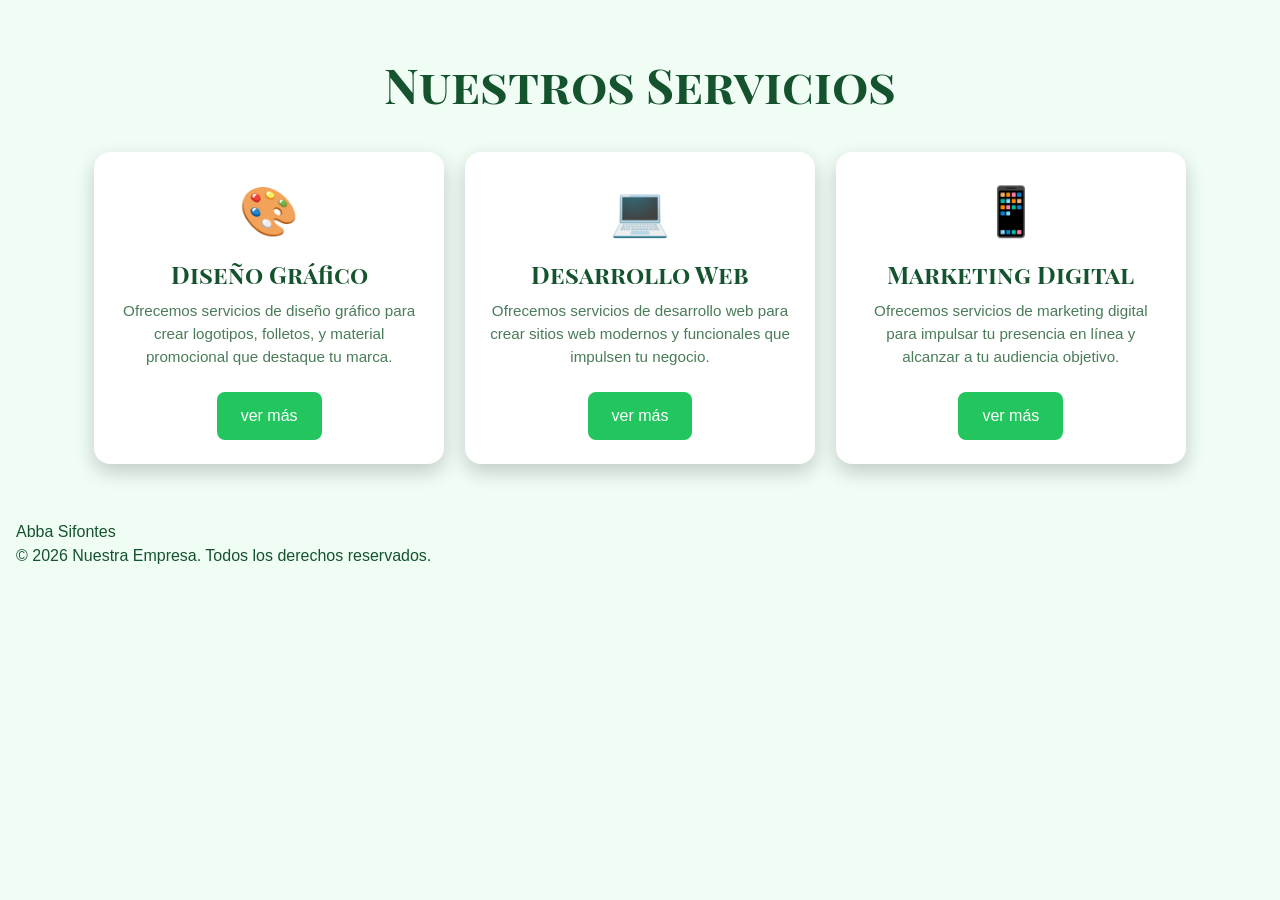
==== portafolio/tarjetas-servicios/index.html @ c4c645d6 "Día 21: Tarjetas de servicios - completo" ====
<!doctype html>
<html lang="es">
  <head>
    <meta charset="UTF-8" />
    <meta name="viewport" content="width=device-width, initial-scale=1.0" />
    <title>Tarjetas de servicios</title>
    <link rel="stylesheet" href="css/styles.css" />
    <meta name="description" content="Tarjetas de servicios" />
    <meta property="og:title" content="Tarjetas de servicios" />
    <meta property="og:description" content="Tarjetas de servicios" />
    <link rel="preconnect" href="https://fonts.googleapis.com" />
    <link rel="preconnect" href="https://fonts.gstatic.com" crossorigin />
    <link
      href="https://fonts.googleapis.com/css2?family=Playfair+Display+SC:wght@400;700&display=swap"
      rel="stylesheet"
    />
  </head>
  <body>
    <main class="servicios">
      <h1>Nuestros Servicios</h1>
      <article class="tarjeta">
        <div class="tarjeta-icono">🎨</div>
        <h2>Diseño Gráfico</h2>
        <p>
          Ofrecemos servicios de diseño gráfico para crear logotipos, folletos,
          y material promocional que destaque tu marca.
        </p>
        <a href="#" class="btn">ver más</a>
      </article>
      <article class="tarjeta">
        <div class="tarjeta-icono">💻</div>
        <h2>Desarrollo Web</h2>
        <p>
          Ofrecemos servicios de desarrollo web para crear sitios web modernos y
          funcionales que impulsen tu negocio.
        </p>
        <a href="#" class="btn">ver más</a>
      </article>
      <article class="tarjeta">
        <div class="tarjeta-icono">📱</div>
        <h2>Marketing Digital</h2>
        <p>
          Ofrecemos servicios de marketing digital para impulsar tu presencia en
          línea y alcanzar a tu audiencia objetivo.
        </p>
        <a href="#" class="btn">ver más</a>
      </article>
    </main>
    <footer>
      <p>Abba Sifontes</p>
      <p>&copy; 2026 Nuestra Empresa. Todos los derechos reservados.</p>
    </footer>
  </body>
</html>
---- portafolio/tarjetas-servicios/css/styles.css ----
* {
  margin: 0;
  padding: 0;
  box-sizing: border-box;
  /* uso border box para que el padding no afecte al tamaño total del elemento */
}
:root {
  --fondo: #f0fdf4;
  --tarjeta: #ffffff;
  --acento: #22c55e;
  --texto: #14532d;
  --texto-secundario: #4a7c59;
  --sombra: 0 8px 20px rgba(0, 0, 0, 0.2);
  --fuente-titulos: "Playfair Display SC", serif;
}

body {
  background-color: var(--fondo);
  color: var(--texto);
  font-family: "inter", sans-serif;
  line-height: 1.5;
  padding: 1rem;
  /* overflow-y: hidden; */
}

.servicios {
  max-width: 1200px;
  margin: 0 auto;
  padding: 2rem 1rem;
  text-align: center;
}

.tarjeta {
  background-color: var(--tarjeta);
  border-radius: 1rem;
  padding: 1.5rem;
  margin-bottom: 1.5rem;
  box-shadow: var(--sombra);
  transition: all 0.3s ease;
  display: inline-block;
  width: 30%;
  vertical-align: top;
  margin: 0 1rem 1.5rem 0;
  min-height: 150px; /* para que todas las tarjetas tengan la misma altura */
}
.tarjeta:last-child {
  margin-right: 0;
}

.tarjeta-icono {
  font-size: 3rem;
  color: var(--acento);
  margin-bottom: 0.5rem;
}

.tarjeta h2 {
  font-size: 1.5rem;
  margin-bottom: 0.5rem;
  color: var(--texto);
  font-weight: 600;
}

.tarjeta p {
  color: var(--texto-secundario);
  font-size: 0.95rem;
  line-height: 1.5;
  margin-bottom: 1.5rem;
}

.btn {
  display: inline-block;
  background-color: var(--acento);
  color: var(--tarjeta);
  padding: 0.75rem 1.5rem;
  border-radius: 0.5rem;
  text-decoration: none;
  width: auto;
  transition: 0.3s ease;
}

.btn:hover {
  background-color: #003f17;
  color: var(--tarjeta);
  transition: inherit;
}

.tarjeta:hover {
  transform: translateY(-5px);
  box-shadow: var(--sombra-hover);
  transition: inherit;
}

.tarjeta h2,
h1 {
  font-family: var(--fuente-titulos);
}

h1 {
  text-align: center;
  margin-bottom: 2rem;
  font-size: clamp(2rem, 5vw, 3rem);
}

@media (max-width: 768px) {
  .tarjeta {
    width: 90%;
    margin: 0 auto 1.5rem auto;
    min-height: 30vh;
    padding: 10px 5px;
  }
  /* .tarjeta p {
    word-break: break-word;
  } */
}
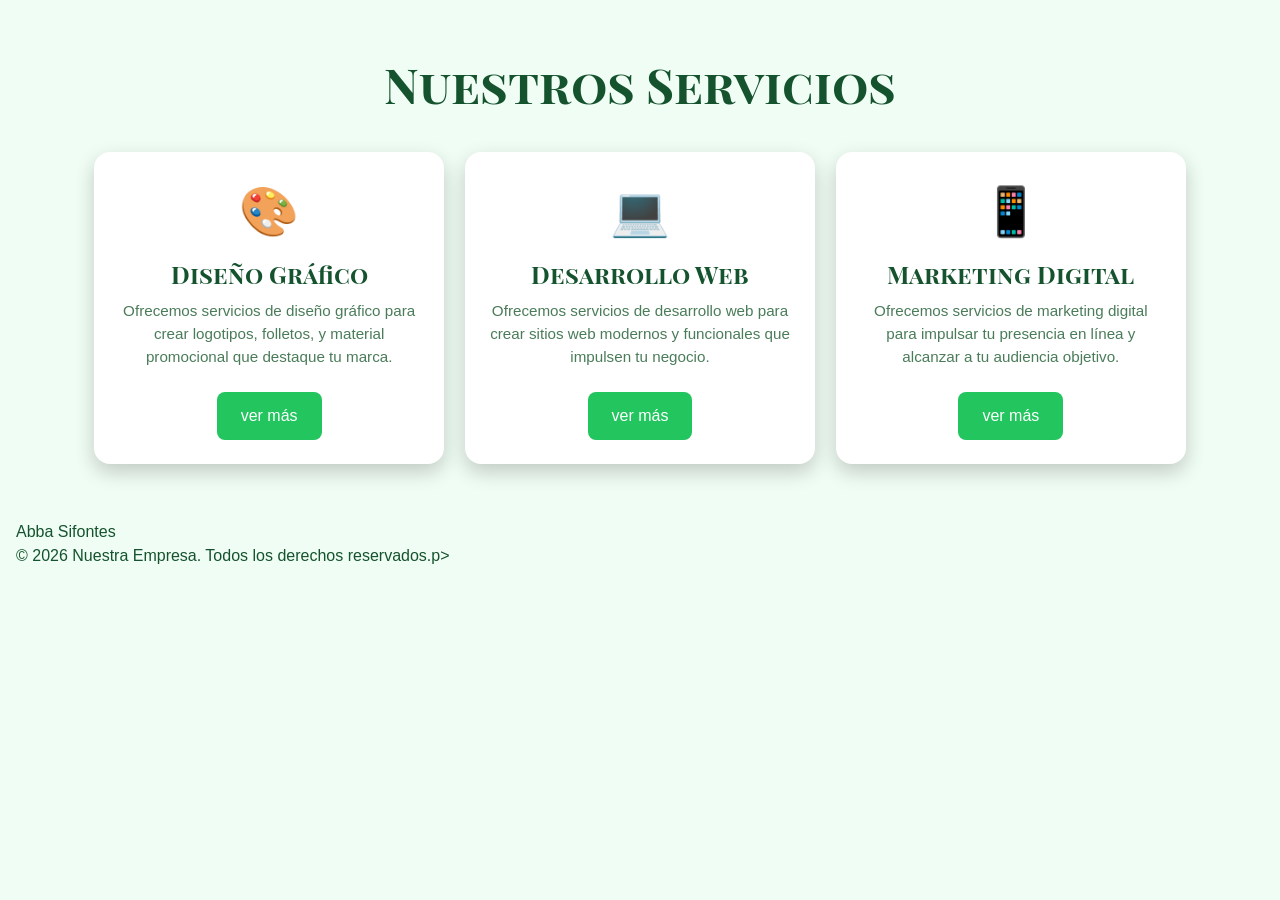
==== commit 66dbfcb3: "Elimina landing-page temporalmente" ====
--- a/portafolio/tarjetas-servicios/index.html
+++ b/portafolio/tarjetas-servicios/index.html
@@ -48,7 +48,7 @@
     </main>
     <footer>
       <p>Abba Sifontes</p>
-      <p>&copy; 2026 Nuestra Empresa. Todos los derechos reservados.</p>
+      <p>&copy; 2026 Nuestra Empresa. Todos los derechos reservados.p></p>
     </footer>
   </body>
 </html>
